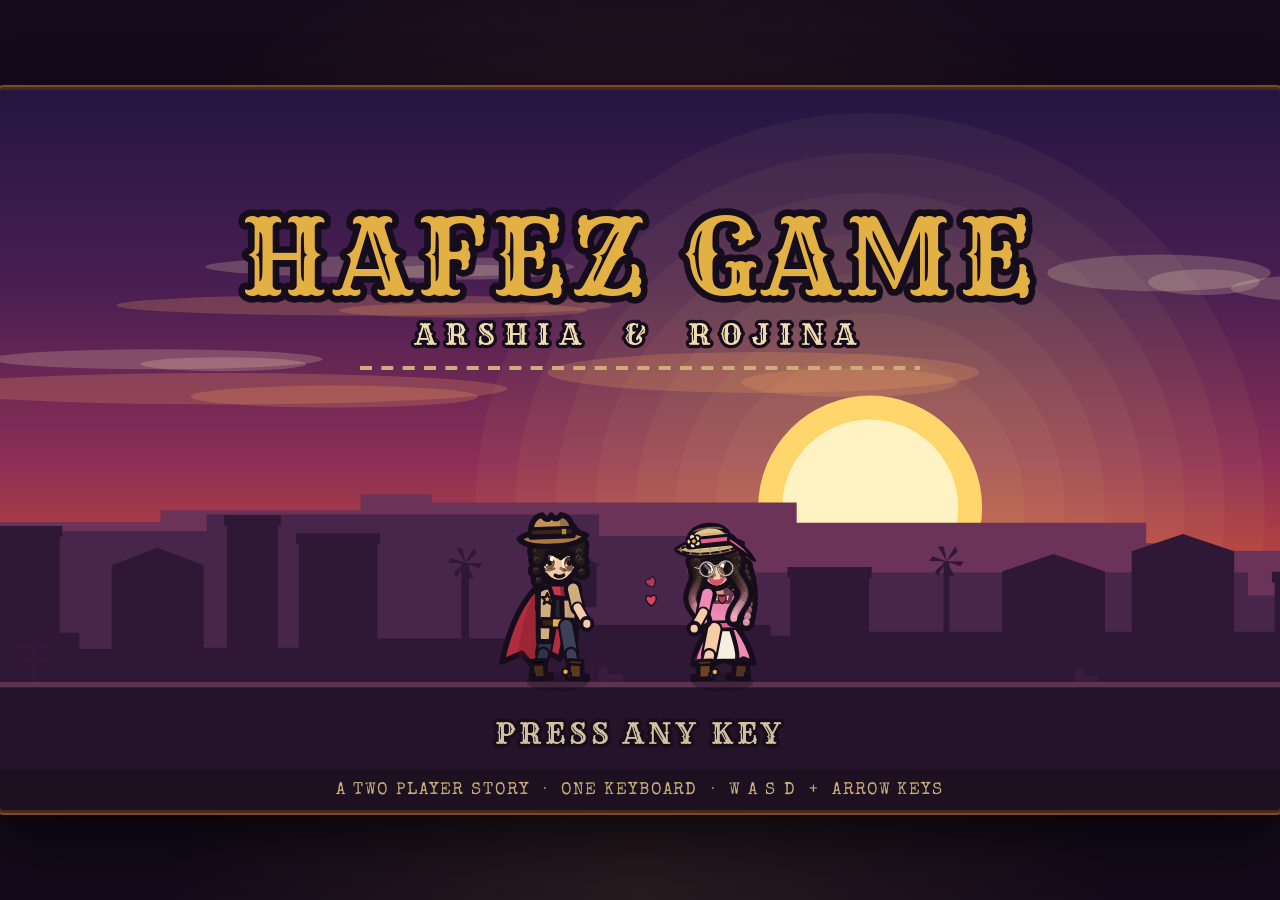
==== index.html @ 97183908 "Hafez Game: a two-player old-west co-op game A complete game for two people on one keyboard. No engi" ====
<!DOCTYPE html>
<html lang="en">
<head>
<meta charset="utf-8">
<meta name="viewport" content="width=device-width,initial-scale=1,viewport-fit=cover">
<title>HAFEZ GAME — Arshia &amp; Rojina</title>
<meta name="description" content="A two-player old-west co-op game for one keyboard.">
<link rel="preconnect" href="https://fonts.googleapis.com">
<link rel="preconnect" href="https://fonts.gstatic.com" crossorigin>
<link href="https://fonts.googleapis.com/css2?family=Rye&family=Special+Elite&display=swap" rel="stylesheet">
<link rel="stylesheet" href="css/style.css">
<link rel="icon" href="data:image/svg+xml,<svg xmlns='http://www.w3.org/2000/svg' viewBox='0 0 32 32'><text y='26' font-size='26'>🤠</text></svg>">
</head>
<body>

<div id="frame">
  <canvas id="game" width="960" height="540" aria-label="Hafez Game"></canvas>
  <div id="boot">
    <div class="bootTitle">HAFEZ GAME</div>
    <div class="bootSub">ARSHIA &amp; ROJINA</div>
    <div class="bootHint">saddling up&hellip;</div>
  </div>
</div>

<script src="js/config.js"></script>
<script src="js/utils.js"></script>
<script src="js/input.js"></script>
<script src="js/audio.js"></script>
<script src="js/art.js"></script>
<script src="js/particles.js"></script>
<script src="js/scenery.js"></script>
<script src="js/levels.js"></script>
<script src="js/platformer.js"></script>
<script src="js/minigames.js"></script>
<script src="js/ui.js"></script>
<script src="js/game.js"></script>
</body>
</html>
---- css/style.css ----
/* HAFEZ GAME — page chrome. The game itself is all canvas. */

* { box-sizing: border-box; }

html, body {
  margin: 0;
  height: 100%;
  background: #140b1c;
  color: #efdcb0;
  font-family: "Special Elite", "Courier New", monospace;
  overflow: hidden;
  overscroll-behavior: none;
  -webkit-font-smoothing: antialiased;
}

/* a warm vignette so the canvas sits in something, not on a black void */
body::before {
  content: "";
  position: fixed;
  inset: 0;
  background:
    radial-gradient(ellipse at 50% 40%, rgba(122, 60, 40, 0.30), transparent 62%),
    radial-gradient(ellipse at 50% 100%, rgba(226, 176, 67, 0.10), transparent 55%);
  pointer-events: none;
}

#frame {
  position: fixed;
  inset: 0;
  display: flex;
  align-items: center;
  justify-content: center;
}

#game {
  display: block;
  background: #241543;
  border-radius: 4px;
  box-shadow:
    0 0 0 3px #4a2a17,
    0 0 0 5px #7a4a2b,
    0 26px 70px rgba(0, 0, 0, 0.72);
  image-rendering: auto;
  touch-action: none;
}

/* ---- boot card, removed as soon as the loop starts ---- */
#boot {
  position: fixed;
  inset: 0;
  display: flex;
  flex-direction: column;
  align-items: center;
  justify-content: center;
  gap: 10px;
  background: #140b1c;
  z-index: 10;
}
.bootTitle {
  font-family: "Rye", Georgia, serif;
  font-size: clamp(30px, 6vw, 62px);
  letter-spacing: 4px;
  color: #ffd66b;
  text-shadow: 0 4px 0 #160d1c;
}
.bootSub {
  font-size: clamp(12px, 2vw, 18px);
  letter-spacing: 8px;
  color: #efdcb0;
  opacity: 0.85;
}
.bootHint {
  margin-top: 14px;
  font-size: 13px;
  opacity: 0.55;
  letter-spacing: 2px;
}

@media (prefers-reduced-motion: reduce) {
  * { animation: none !important; transition: none !important; }
}
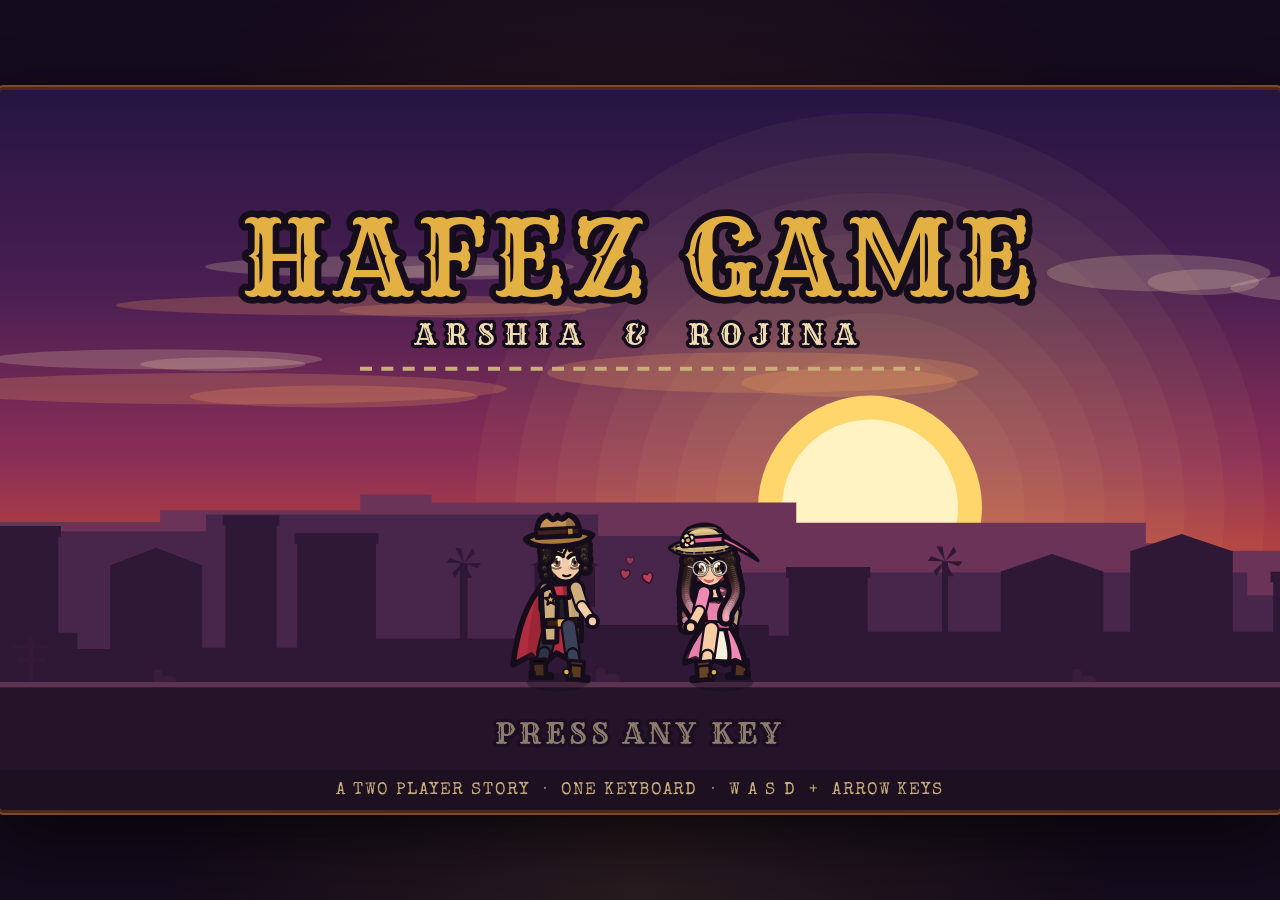
==== commit 1fdb4360: "Rebuild the ride, harden the duel, and split the finale from the opening RIDE OR DIE was the weakest" ====
--- a/index.html
+++ b/index.html
@@ -32,6 +32,7 @@
 <script src="js/levels.js"></script>
 <script src="js/platformer.js"></script>
 <script src="js/minigames.js"></script>
+<script src="js/ride.js"></script>
 <script src="js/ui.js"></script>
 <script src="js/game.js"></script>
 </body>
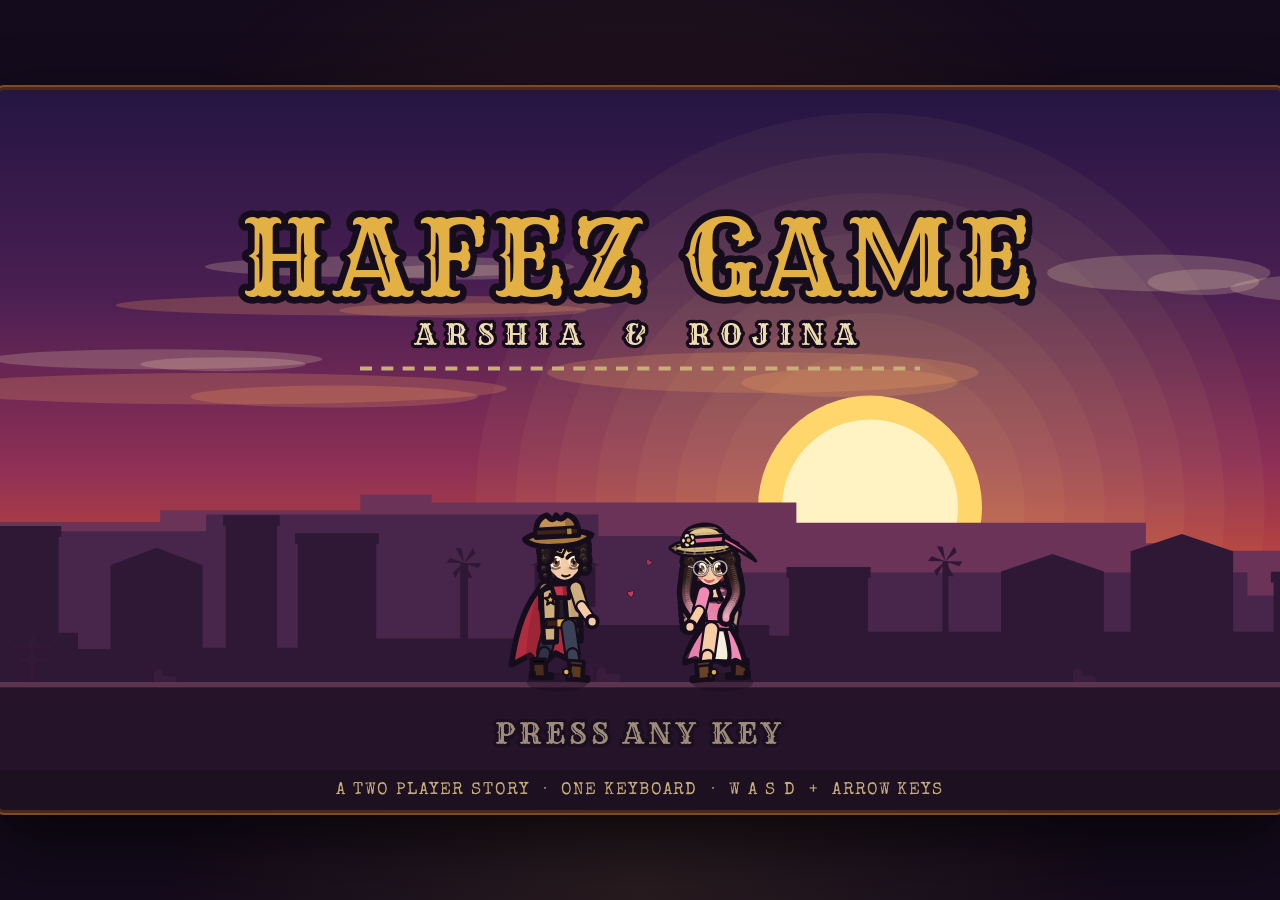
==== commit 44074a1a: "Speedrun mode, a level editor with share links, and a hidden chapter Three things picked off the lis" ====
--- a/index.html
+++ b/index.html
@@ -8,6 +8,17 @@
 <link rel="preconnect" href="https://fonts.googleapis.com">
 <link rel="preconnect" href="https://fonts.gstatic.com" crossorigin>
 <link href="https://fonts.googleapis.com/css2?family=Rye&family=Special+Elite&display=swap" rel="stylesheet">
+<meta property="og:type" content="website">
+<meta property="og:title" content="HAFEZ GAME">
+<meta property="og:description" content="A two-player old-west co-op game. Two people, one laptop, one keyboard.">
+<meta property="og:image" content="https://arshiakhedmaty.github.io/hafez-game/assets/og-card.png">
+<meta property="og:image:width" content="1200">
+<meta property="og:image:height" content="630">
+<meta property="og:url" content="https://arshiakhedmaty.github.io/hafez-game/">
+<meta name="twitter:card" content="summary_large_image">
+<meta name="twitter:title" content="HAFEZ GAME">
+<meta name="twitter:description" content="Arshia and Rojina. Two people, one laptop, one keyboard.">
+<meta name="twitter:image" content="https://arshiakhedmaty.github.io/hafez-game/assets/og-card.png">
 <link rel="stylesheet" href="css/style.css">
 <link rel="icon" href="data:image/svg+xml,<svg xmlns='http://www.w3.org/2000/svg' viewBox='0 0 32 32'><text y='26' font-size='26'>🤠</text></svg>">
 </head>
@@ -34,6 +45,7 @@
 <script src="js/minigames.js"></script>
 <script src="js/ride.js"></script>
 <script src="js/ui.js"></script>
+<script src="js/custom.js"></script>
 <script src="js/game.js"></script>
 </body>
 </html>
